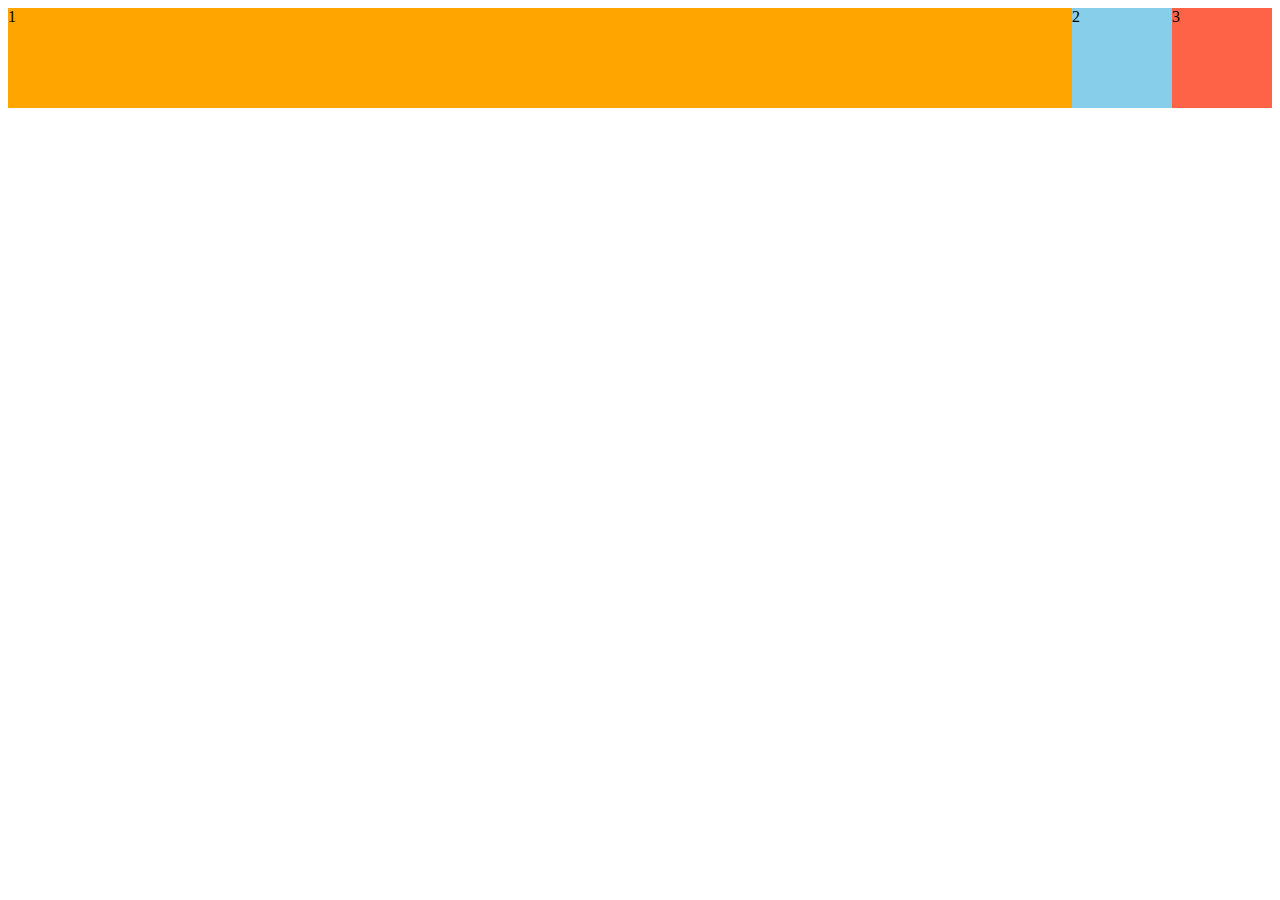
==== 1109/index.html @ e41f330f "study_flexbox" ====
<!DOCTYPE html>
<html lang="ja">
<head>
    <meta charset="UTF-8">
    <title>CSSの練習</title>
    <link rel="stylesheet" href="css/styles.css">
</head>
<body>
    <div class="container">
        <div class="box box1">1</div>
        <div class="box box2">2</div>
        <div class="box box3">3</div>
    </div>
</body>
</html>
---- 1109/css/styles.css ----
.container{
    display: flex;
}

.box {
    width: 100px;
    height: 100px;
}

.box1 {
    background: orange;
    flex: 1;
}

.box2 {
    background: skyblue;
}

.box3 {
    background: tomato;
}
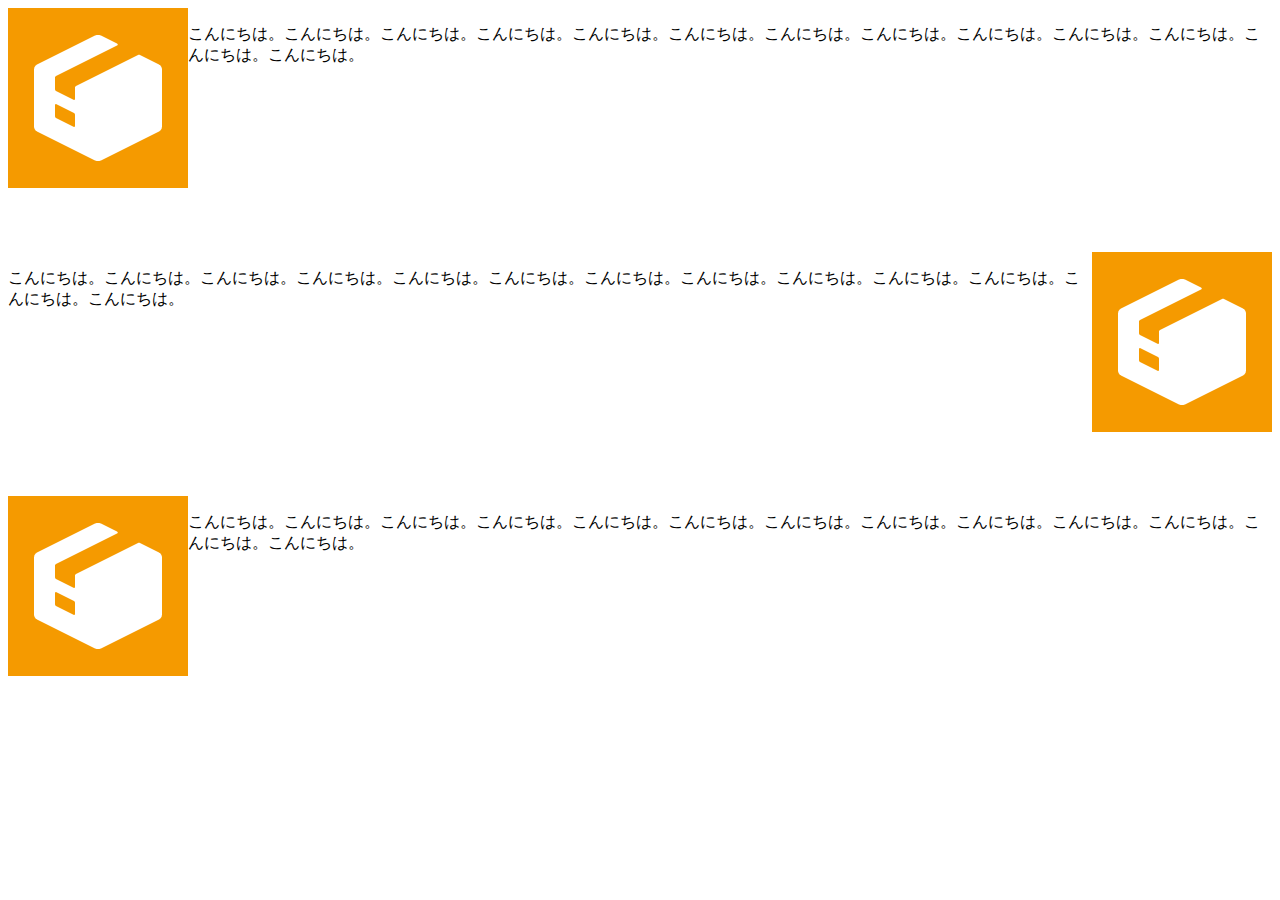
==== commit 8055db80: "study_flexbox" ====
--- a/1109/index.html
+++ b/1109/index.html
@@ -6,10 +6,29 @@
     <link rel="stylesheet" href="css/styles.css">
 </head>
 <body>
-    <div class="container">
-        <div class="box box1">1</div>
-        <div class="box box2">2</div>
-        <div class="box box3">3</div>
-    </div>
+    <section>
+        <div class="pic">
+            <img src="img/logo.png">
+        </div>
+        <div class="desc">
+            <p>こんにちは。こんにちは。こんにちは。こんにちは。こんにちは。こんにちは。こんにちは。こんにちは。こんにちは。こんにちは。こんにちは。こんにちは。こんにちは。</p>
+        </div> 
+    </section>
+    <section>
+        <div class="pic">
+            <img src="img/logo.png">
+        </div>
+        <div class="desc">
+            <p>こんにちは。こんにちは。こんにちは。こんにちは。こんにちは。こんにちは。こんにちは。こんにちは。こんにちは。こんにちは。こんにちは。こんにちは。こんにちは。</p>
+        </div> 
+    </section>
+    <section>
+        <div class="pic">
+            <img src="img/logo.png">
+        </div>
+        <div class="desc">
+            <p>こんにちは。こんにちは。こんにちは。こんにちは。こんにちは。こんにちは。こんにちは。こんにちは。こんにちは。こんにちは。こんにちは。こんにちは。こんにちは。</p>
+        </div> 
+    </section>
 </body>
 </html>--- a/1109/css/styles.css
+++ b/1109/css/styles.css
@@ -1,21 +1,19 @@
-.container{
+section {
     display: flex;
+    margin-bottom: 60px;
+    justify-content: space-between;
 }
 
-.box {
-    width: 100px;
-    height: 100px;
+section:nth-child(even) {
+    flex-direction: row-reverse
 }
 
-.box1 {
-    background: orange;
-    flex: 1;
+.pic {
+    width: 180px;
+    /* margin-right: 32px; */
 }
 
-.box2 {
-    background: skyblue;
-}
-
-.box3 {
-    background: tomato;
+desc {
+    /* flex: 1; */
+    width: calc(100% - 180px -32px);
 }